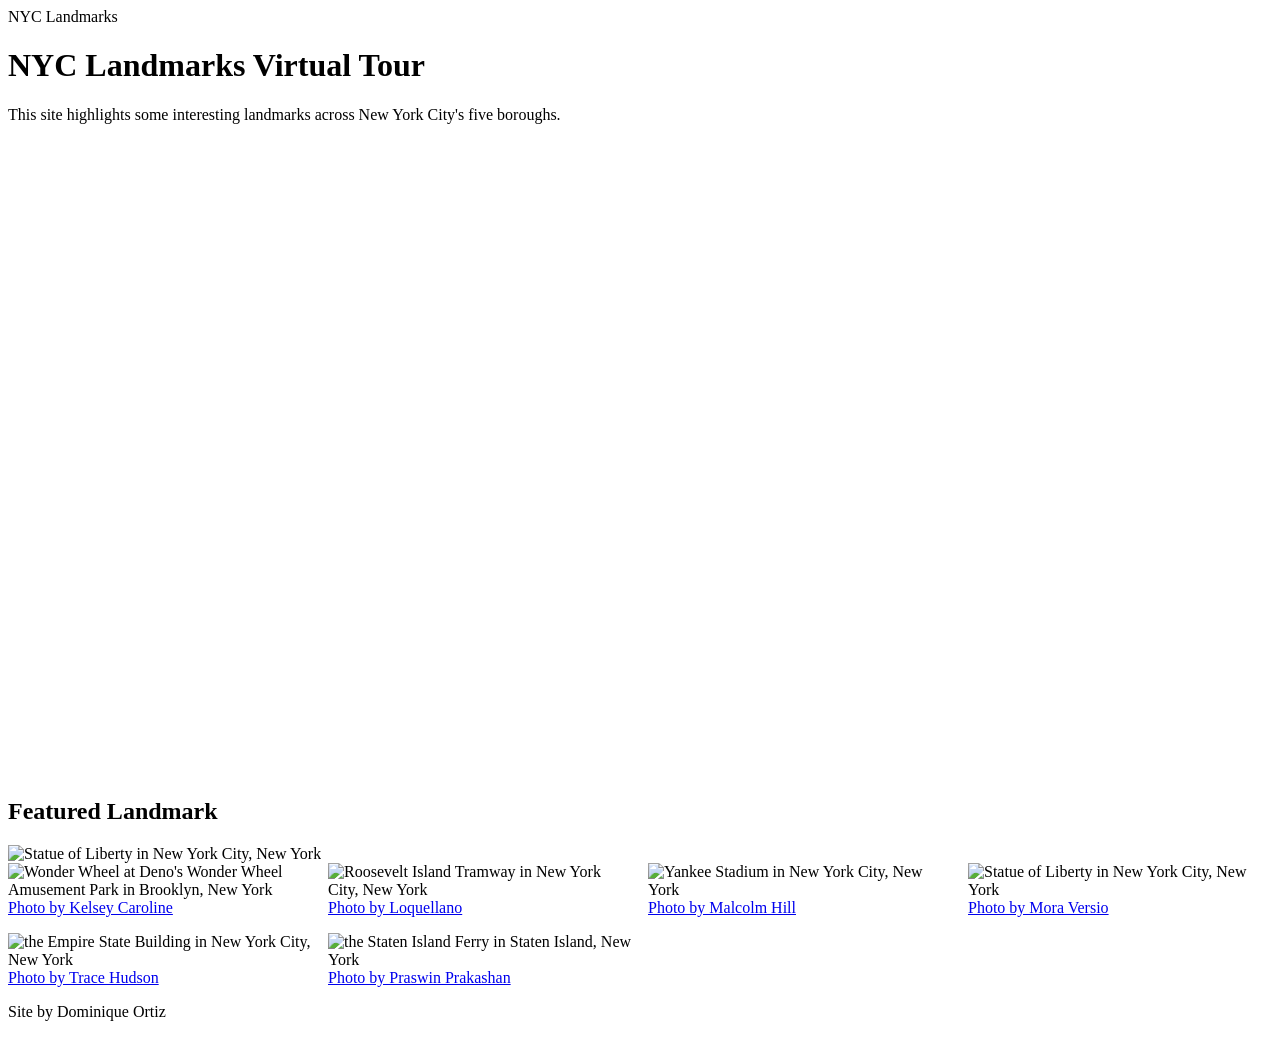
==== index.html @ 1e639db2 "Changes to be committed:" ====
<!DOCTYPE html>
<html lang="en">

<head>
    <meta charset="UTF-8">
    <meta name="viewport" content="width=device-width, initial-scale=1.0">
    <title>Document</title>
</head>

<body>
    <header>
        <div class="site-title">NYC Landmarks</div>
    </header>

    <link rel="stylesheet" href="style.css">

    <main>
        <h1>NYC Landmarks Virtual Tour</h1>
        <p class="intro">This site highlights some interesting landmarks across New
            York City's five boroughs.</p>
        <!-- Featured image using <picture> -->
        <div class="videowrapper ratio-16-9">
            <iframe width="560" height="315" src="https://www.youtube.com/embed/15aY-JcGB-c?si=FEJS7mvH_UaCP_JC"
                title="YouTube video player" frameborder= "0"
                allow="accelerometer; autoplay; clipboard-write; encrypted-media; gyroscope; picture-in-picture; web-share"
                referrerpolicy="strict-origin-when-cross-origin" allowfullscreen></iframe>

            <div class="videowrapper ratio-16-9">
                <iframe width="560" height="315" src="https://www.youtube.com/embed/8jrtg1jNnNs?si=nQPvcQhHr63Mt4mQ"
                    title="YouTube video player" frameborder="0"
                    allow="accelerometer; autoplay; clipboard-write; encrypted-media; gyroscope; picture-in-picture; web-share"
                    referrerpolicy="strict-origin-when-cross-origin" allowfullscreen></iframe><!--  -->
            </div>

        </div>
        <section class="Featured-image">

            <h2>Featured Landmark</h2>

            <picture>
                <!-- Large screens (desktop/tablet) -->
                <source media="(min-width: 645px)"
                    srcset="images/square/pexels-mora-versio-2150673251-34091093_square.jpg">

                <!-- Small screens (mobile) -->
                <source media="(max-width: 644px)"
                    srcset="images/square/pexels-mora-versio-2150673251-34091093_square.jpg">

                <!-- Fallback image -->
                <img src="images/square/pexels-mora-versio-2150673251-34091093_square.jpg"
                    alt="Statue of Liberty in New York City, New York">
            </picture>


        </section>

        <div class="landmark-grid">
            <figure>
                <img src="images/square/pexels-kelsey-caroline-774981359-19122990_square.jpg"
                    alt="Wonder Wheel at Deno's Wonder Wheel Amusement Park in Brooklyn, New York">
                <figcaption><a
                        href="https://www.pexels.com/photo/wonder-wheel-at-denos-wonder-wheel-amusement-park-in-brooklyn-new-york-19122990/">Photo
                        by Kelsey Caroline</a></figcaption>
            </figure>

            <figure>
                <img src="images/square/pexels-loquellano-12404963_square.jpg"
                    alt="Roosevelt Island Tramway in New York City, New York">
                <figcaption><a
                        href="https://www.pexels.com/photo/roosevelt-island-tramway-in-new-york-city-new-york-12404963/">Photo
                        by Loquellano</a></figcaption>
            </figure>
            <figure>
                <img src="images/square/pexels-malcolmhill-12360516_square.jpg"
                    alt="Yankee Stadium in New York City, New York">
                <figcaption><a
                        href="https://www.pexels.com/photo/yankee-stadium-in-new-york-city-new-york-12360516/">Photo by
                        Malcolm Hill</a></figcaption>
            </figure>

            <figure>
                <img src="images/square/pexels-mora-versio-2150673251-34091093_square.jpg"
                    alt="Statue of Liberty in New York City, New York">
                <figcaption><a
                        href="https://www.pexels.com/photo/statue-of-liberty-in-new-york-city-new-york-2150673251-34091093/">Photo
                        by Mora Versio</a></figcaption>
            </figure>

            <figure>
                <img src="images/square/pexels-tracehudson-2424391_square.jpg"
                    alt=" the Empire State Building in New York City, New York">
                <figcaption><a
                        href="https://www.pexels.com/photo/statue-of-liberty-in-new-york-city-new-york-2150673251-34091093/">Photo
                        by Trace Hudson</a></figcaption>
            </figure>

            <figure>
                <img src="images/square/praswin-prakashan-YOCN1a1m_dg-unsplash_square.jpg"
                    alt="the Staten Island Ferry in Staten Island, New York">
                <figcaption><a
                        href="https://unsplash.com/photos/a-large-ferry-boat-in-a-body-of-water-YOCN1a1m_dg">Photo by
                        Praswin Prakashan</a></figcaption>
            </figure>
        </div>


    </main>

    <footer>
        <p>Site by Dominique Ortiz</p>
    </footer>

</body>

</html>
---- style.css ----
/* basic responsive image css */
img, video{
  max-width: 100%;
  height: auto;
}

.landmark-grid{
  display: grid;
  grid-gap: 1rem;
  grid-template-columns: repeat(auto-fit, minmax(250px, 1fr));
}
figure{ margin:0;}

/*--------------------
Rersposive Video
--------------------*/
.videoWrapper {
	position: relative;
	padding-top: 25px;
	height: 0;
  clear:both;
}

/* 16:9 aspect ratio wrapper */
.videoWrapper.ratio-16-9{
    padding-bottom: 56.25%; /* 9 ÷ 16 = .5625 which is 56.25% */
}

/* 4:3 aspect ratio wrapper */
.videoWrapper.ratio-4-3{
    padding-bottom: 75%; /* 3 ÷ 4 = .75 which is 75% */
}

/*this is different than the others because it is taller than it is wide.
So we instead of basing the size on the width of the container, we base it on the height of the viewport
We also subtract a little (100px) to account for possible fixed header or footer.
You can change the 100px as needed, just change it in both padding-bottom and width */
.videoWrapper.ratio-9-16 {
    padding-bottom: calc(100vh - 100px); /* Full height minus 100px (to account for possible fixed header or footer */
    width: calc((100vh - 100px) * (9 / 16)); /* Calculate width based on 9:16 aspect ratio */
    margin-inline: auto; /* center horizontally */
    /* 9:16 */
}

.videoWrapper iframe {
	position: absolute;
	top: 0;
	left: 0;
	width: 100%;
	height: 100%;
}
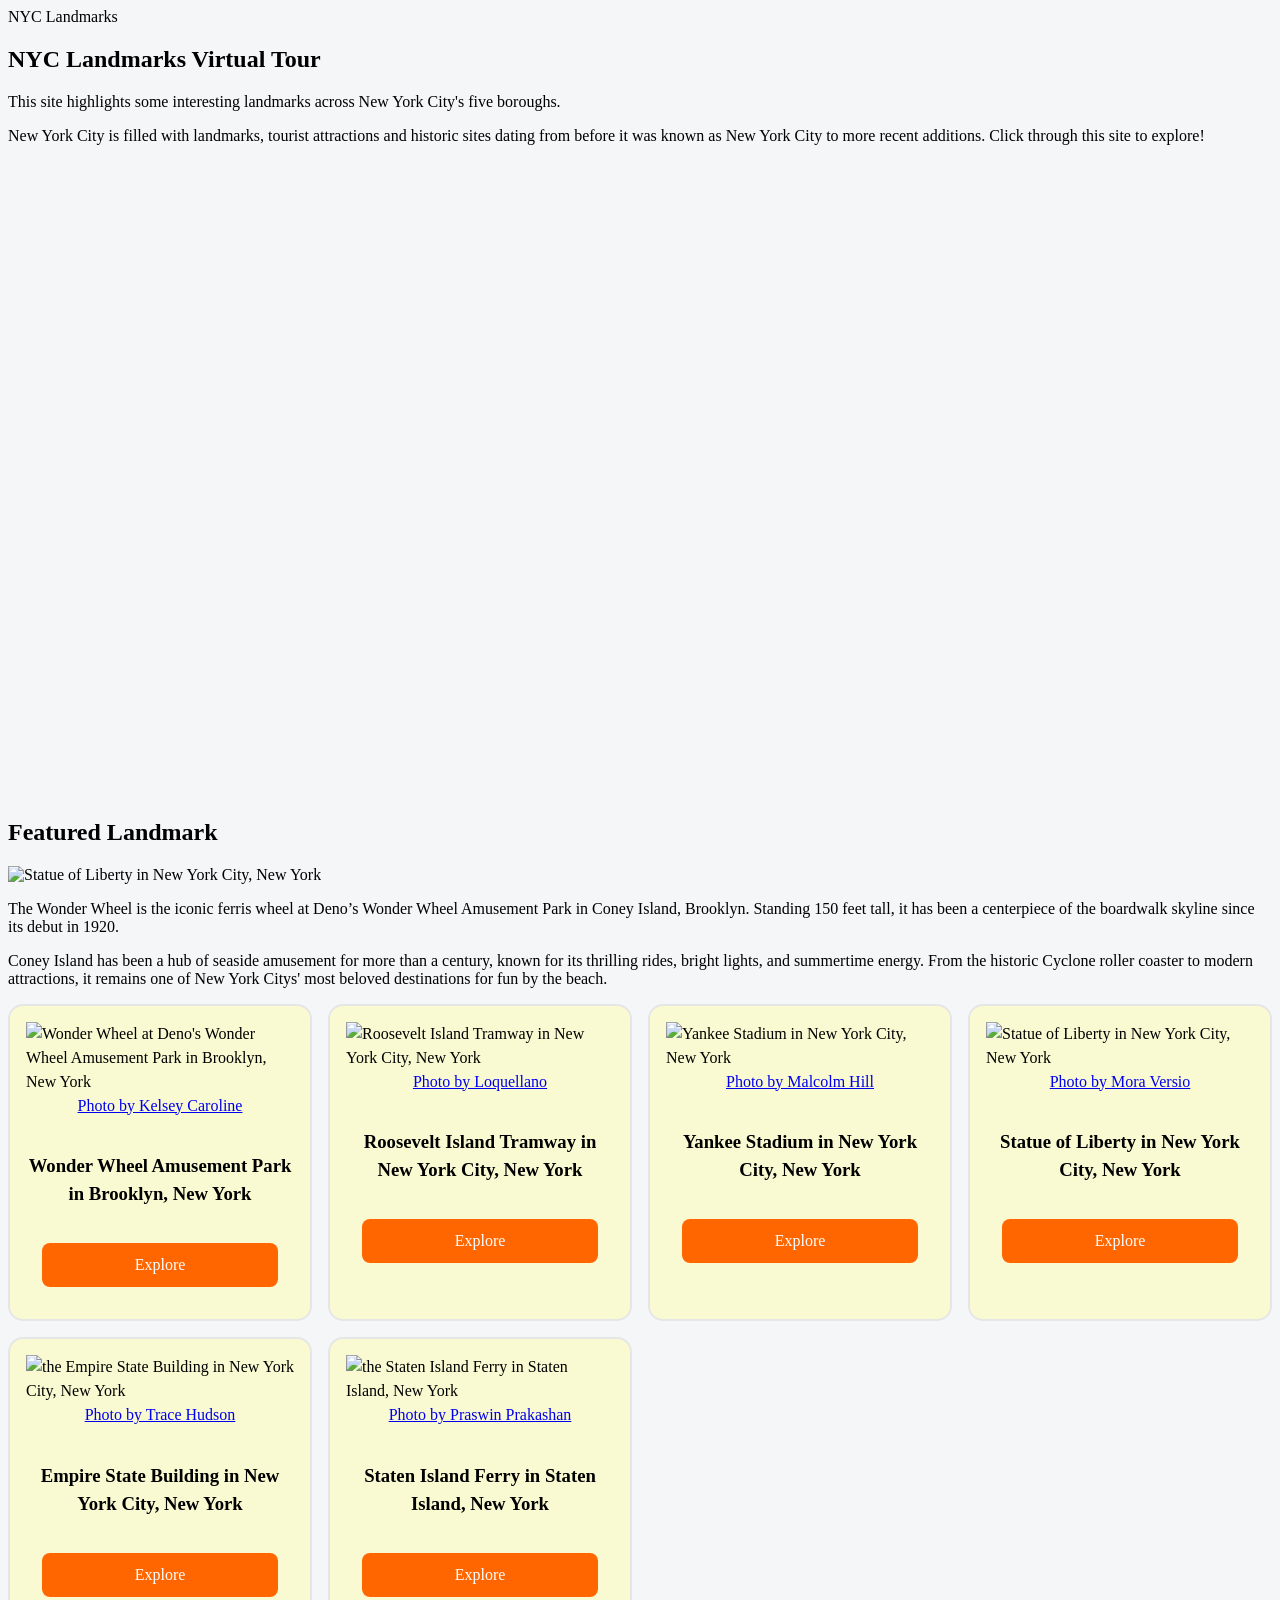
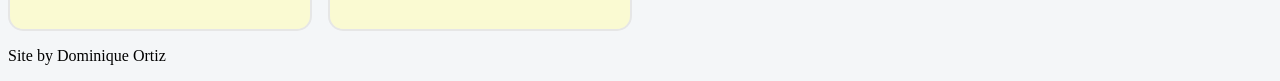
==== commit ad7e8c4b: "Commit changes to HTML and CSS files" ====
--- a/index.html
+++ b/index.html
@@ -15,93 +15,159 @@
     <link rel="stylesheet" href="style.css">
 
     <main>
-        <h1>NYC Landmarks Virtual Tour</h1>
-        <p class="intro">This site highlights some interesting landmarks across New
-            York City's five boroughs.</p>
-        <!-- Featured image using <picture> -->
-        <div class="videowrapper ratio-16-9">
-            <iframe width="560" height="315" src="https://www.youtube.com/embed/15aY-JcGB-c?si=FEJS7mvH_UaCP_JC"
-                title="YouTube video player" frameborder= "0"
-                allow="accelerometer; autoplay; clipboard-write; encrypted-media; gyroscope; picture-in-picture; web-share"
-                referrerpolicy="strict-origin-when-cross-origin" allowfullscreen></iframe>
-
+        <section class="introduction">
+            <h1>NYC Landmarks Virtual Tour</h1>
+            <p class="intro">This site highlights some interesting landmarks across New York City's five boroughs.</p>
+            <p>New York City is filled with landmarks, tourist attractions and historic sites dating from before it was
+                known as New York City to more recent additions. Click through this site to explore!</p>
+            <!-- Featured image using <picture> -->
             <div class="videowrapper ratio-16-9">
-                <iframe width="560" height="315" src="https://www.youtube.com/embed/8jrtg1jNnNs?si=nQPvcQhHr63Mt4mQ"
+                <iframe width="560" height="315" src="https://www.youtube.com/embed/15aY-JcGB-c?si=FEJS7mvH_UaCP_JC"
                     title="YouTube video player" frameborder="0"
                     allow="accelerometer; autoplay; clipboard-write; encrypted-media; gyroscope; picture-in-picture; web-share"
-                    referrerpolicy="strict-origin-when-cross-origin" allowfullscreen></iframe><!--  -->
+                    referrerpolicy="strict-origin-when-cross-origin" allowfullscreen></iframe>
+                <div class="videowrapper ratio-16-9">
+                    <iframe width="560" height="315" src="https://www.youtube.com/embed/8jrtg1jNnNs?si=nQPvcQhHr63Mt4mQ"
+                        title="YouTube video player" frameborder="0"
+                        allow="accelerometer; autoplay; clipboard-write; encrypted-media; gyroscope; picture-in-picture; web-share"
+                        referrerpolicy="strict-origin-when-cross-origin" allowfullscreen></iframe><!--  -->
+                </div>
             </div>
+        </section>
 
-        </div>
         <section class="Featured-image">
 
-            <h2>Featured Landmark</h2>
-
-            <picture>
-                <!-- Large screens (desktop/tablet) -->
-                <source media="(min-width: 645px)"
-                    srcset="images/square/pexels-mora-versio-2150673251-34091093_square.jpg">
-
-                <!-- Small screens (mobile) -->
-                <source media="(max-width: 644px)"
-                    srcset="images/square/pexels-mora-versio-2150673251-34091093_square.jpg">
-
-                <!-- Fallback image -->
-                <img src="images/square/pexels-mora-versio-2150673251-34091093_square.jpg"
-                    alt="Statue of Liberty in New York City, New York">
-            </picture>
-
-
+            <section class="featured">
+                <h2>Featured Landmark</h2>
+                <picture>
+                    <!-- Large screens (desktop/tablet) -->
+                    <source media="(min-width: 645px)"
+                        srcset="images/square/pexels-mora-versio-2150673251-34091093_square.jpg">
+                    <!-- Small screens (mobile) -->
+                    <source media="(max-width: 644px)"
+                        srcset="images/square/pexels-mora-versio-2150673251-34091093_square.jpg">
+                    <!-- Fallback image -->
+                    <img src="images/square/pexels-mora-versio-2150673251-34091093_square.jpg"
+                        alt="Statue of Liberty in New York City, New York">
+                </picture>
+                <p>The Wonder Wheel is the iconic ferris wheel at Deno’s Wonder Wheel Amusement Park in Coney Island,
+                    Brooklyn. Standing 150 feet tall, it has been a centerpiece of the boardwalk skyline since its debut
+                    in
+                    1920.</p>
+                <p>Coney Island has been a hub of seaside amusement for more than a century, known for its thrilling
+                    rides,
+                    bright lights, and summertime energy. From the historic Cyclone roller coaster to modern
+                    attractions, it
+                    remains one of New York Citys' most beloved destinations for fun by the beach.</p>
+            </section>
         </section>
 
-        <div class="landmark-grid">
-            <figure>
-                <img src="images/square/pexels-kelsey-caroline-774981359-19122990_square.jpg"
-                    alt="Wonder Wheel at Deno's Wonder Wheel Amusement Park in Brooklyn, New York">
-                <figcaption><a
-                        href="https://www.pexels.com/photo/wonder-wheel-at-denos-wonder-wheel-amusement-park-in-brooklyn-new-york-19122990/">Photo
-                        by Kelsey Caroline</a></figcaption>
-            </figure>
+        <section class="Landmarks">
 
-            <figure>
-                <img src="images/square/pexels-loquellano-12404963_square.jpg"
-                    alt="Roosevelt Island Tramway in New York City, New York">
-                <figcaption><a
-                        href="https://www.pexels.com/photo/roosevelt-island-tramway-in-new-york-city-new-york-12404963/">Photo
-                        by Loquellano</a></figcaption>
-            </figure>
-            <figure>
-                <img src="images/square/pexels-malcolmhill-12360516_square.jpg"
-                    alt="Yankee Stadium in New York City, New York">
-                <figcaption><a
-                        href="https://www.pexels.com/photo/yankee-stadium-in-new-york-city-new-york-12360516/">Photo by
-                        Malcolm Hill</a></figcaption>
-            </figure>
+            <div class="landmark-grid">
+                <div class="card">
+                    <figure>
+                        <img src="images/square/pexels-kelsey-caroline-774981359-19122990_square.jpg"
+                            alt="Wonder Wheel at Deno's Wonder Wheel Amusement Park in Brooklyn, New York">
+                        <figcaption class="text-caption">
+                            <a
+                                href="https://www.pexels.com/photo/wonder-wheel-at-denos-wonder-wheel-amusement-park-in-brooklyn-new-york-19122990/">Photo
+                                by Kelsey Caroline</a>
+                        </figcaption>
+                    </figure>
+                    <h3> Wonder Wheel Amusement Park in Brooklyn, New York </h3>
+                    <div class="card-actions">
+                        <a class="card-button" href="images/square/pexels-kelsey-caroline-774981359-19122990_square.jpg"
+                            target="_blank" rel="noopener">Explore</a>
+                    </div>
+                </div>
 
-            <figure>
-                <img src="images/square/pexels-mora-versio-2150673251-34091093_square.jpg"
-                    alt="Statue of Liberty in New York City, New York">
-                <figcaption><a
-                        href="https://www.pexels.com/photo/statue-of-liberty-in-new-york-city-new-york-2150673251-34091093/">Photo
-                        by Mora Versio</a></figcaption>
-            </figure>
+                <div class="card">
+                    <figure>
+                        <img src="images/square/pexels-loquellano-12404963_square.jpg"
+                            alt="Roosevelt Island Tramway in New York City, New York">
+                        <figcaption class="text-caption">
+                            <a
+                                href="https://www.pexels.com/photo/roosevelt-island-tramway-in-new-york-city-new-york-12404963/">Photo
+                                by Loquellano</a>
+                        </figcaption>
+                    </figure>
+                    <h3> Roosevelt Island Tramway in New York City, New York </h3>
+                    <div class="card-actions">
+                        <a class="card-button" href="images/square/pexels-loquellano-12404963_square.jpg"
+                            target="_blank" rel="noopener">Explore</a>
+                    </div>
+                </div>
 
-            <figure>
-                <img src="images/square/pexels-tracehudson-2424391_square.jpg"
-                    alt=" the Empire State Building in New York City, New York">
-                <figcaption><a
-                        href="https://www.pexels.com/photo/statue-of-liberty-in-new-york-city-new-york-2150673251-34091093/">Photo
-                        by Trace Hudson</a></figcaption>
-            </figure>
+                <div class="card">
+                    <figure>
+                        <img src="images/square/pexels-malcolmhill-12360516_square.jpg"
+                            alt="Yankee Stadium in New York City, New York">
+                        <figcaption class="text-caption">
+                            <a href="https://www.pexels.com/photo/yankee-stadium-in-new-york-city-new-york-12360516/">Photo
+                                by
+                                Malcolm Hill</a>
+                        </figcaption>
+                    </figure>
+                    <h3> Yankee Stadium in New York City, New York </h3>
+                    <div class="card-actions">
+                        <a class="card-button" href="images/square/pexels-malcolmhill-12360516_square.jpg"
+                            target="_blank" rel="noopener">Explore</a>
+                    </div>
+                </div>
 
-            <figure>
-                <img src="images/square/praswin-prakashan-YOCN1a1m_dg-unsplash_square.jpg"
-                    alt="the Staten Island Ferry in Staten Island, New York">
-                <figcaption><a
-                        href="https://unsplash.com/photos/a-large-ferry-boat-in-a-body-of-water-YOCN1a1m_dg">Photo by
-                        Praswin Prakashan</a></figcaption>
-            </figure>
-        </div>
+                <div class="card">
+                    <figure>
+                        <img src="images/square/pexels-mora-versio-2150673251-34091093_square.jpg"
+                            alt="Statue of Liberty in New York City, New York">
+                        <figcaption class="text-caption">
+                            <a
+                                href="https://www.pexels.com/photo/statue-of-liberty-in-new-york-city-new-york-2150673251-34091093/">Photo
+                                by Mora Versio</a>
+                        </figcaption>
+                    </figure>
+                    <h3> Statue of Liberty in New York City, New York </h3>
+                    <div class="card-actions">
+                        <a class="card-button" href="images/square/pexels-mora-versio-2150673251-34091093_square.jpg"
+                            target="_blank" rel="noopener">Explore</a>
+                    </div>
+                </div>
+                <div class="card">
+                    <figure>
+                        <img src="images/square/pexels-tracehudson-2424391_square.jpg"
+                            alt=" the Empire State Building in New York City, New York">
+                        <figcaption class="text-caption">
+                            <a
+                                href="https://www.pexels.com/photo/statue-of-liberty-in-new-york-city-new-york-2150673251-34091093/">Photo
+                                by Trace Hudson</a>
+                        </figcaption>
+
+                    </figure>
+                    <h3> Empire State Building in New York City, New York </h3>
+                    <div class="card-actions">
+                        <a class="card-button" href="images/square/pexels-tracehudson-2424391_square.jpg"
+                            target="_blank" rel="noopener">Explore</a>
+                    </div>
+                </div>
+
+                <div class="card">
+                    <figure>
+                        <img src="images/square/praswin-prakashan-YOCN1a1m_dg-unsplash_square.jpg"
+                            alt="the Staten Island Ferry in Staten Island, New York">
+                        <figcaption class="text-caption">
+                            <a href="https://unsplash.com/photos/a-large-ferry-boat-in-a-body-of-water-YOCN1a1m_dg">Photo
+                                by
+                                Praswin Prakashan</a>
+                        </figcaption>
+                    </figure>
+                    <h3> Staten Island Ferry in Staten Island, New York </h3>
+                    <div class="card-actions">
+                        <a class="card-button" href="images/square/praswin-prakashan-YOCN1a1m_dg-unsplash_square.jpg"
+                            target="_blank" rel="noopener">Explore</a>
+                    </div>
+                </div>
+                </div>
+        </section>
 
 
     </main>
--- a/style.css
+++ b/style.css
@@ -1,5 +1,9 @@
 
 /* basic responsive image css */
+body{
+  background-color: #f4f6f8;
+}
+
 img, video{
   max-width: 100%;
   height: auto;
@@ -49,4 +53,65 @@
 	left: 0;
 	width: 100%;
 	height: 100%;
-}+	border: 0;
+}
+
+.card{
+  display: flex;
+  flex-direction: column;
+  gap: 1rem;
+  border: 2px solid #e6e6e6;
+  background-color: lightgoldenrodyellow;
+  border-radius: 15px;
+  overflow: hidden;
+  line-height: 1.5;
+  max-width: 1100px;
+  margin: 0 auto;
+  padding: 1rem;
+}
+
+.card a{
+  display: block;
+  text-align: center;
+}
+
+.card h3{
+  text-align: center;
+}
+
+.card-image{
+  position: relative;
+}
+
+.category{
+  position: absolute;
+  bottom: 0;
+  left: 0;
+  color: #ff6600;
+  background: #ffffff;
+  padding: 2px 8px;
+/*   border-radius: 999px; */
+  text-transform: uppercase;
+  font-size:.8rem;
+  margin:0;
+}
+
+.card-actions{
+  padding: 0 1rem 1rem 1rem;
+}
+.card-button{
+  display: inline-block;
+  background: #ff6600;
+  color: #ffffff;
+  padding: 10px 15px;
+  border-radius: 8px;
+  text-decoration: none;
+}
+
+.card-content{
+  flex-grow: 1;
+  padding: 0 1rem;
+}
+.card-image img{
+  display:block;
+}
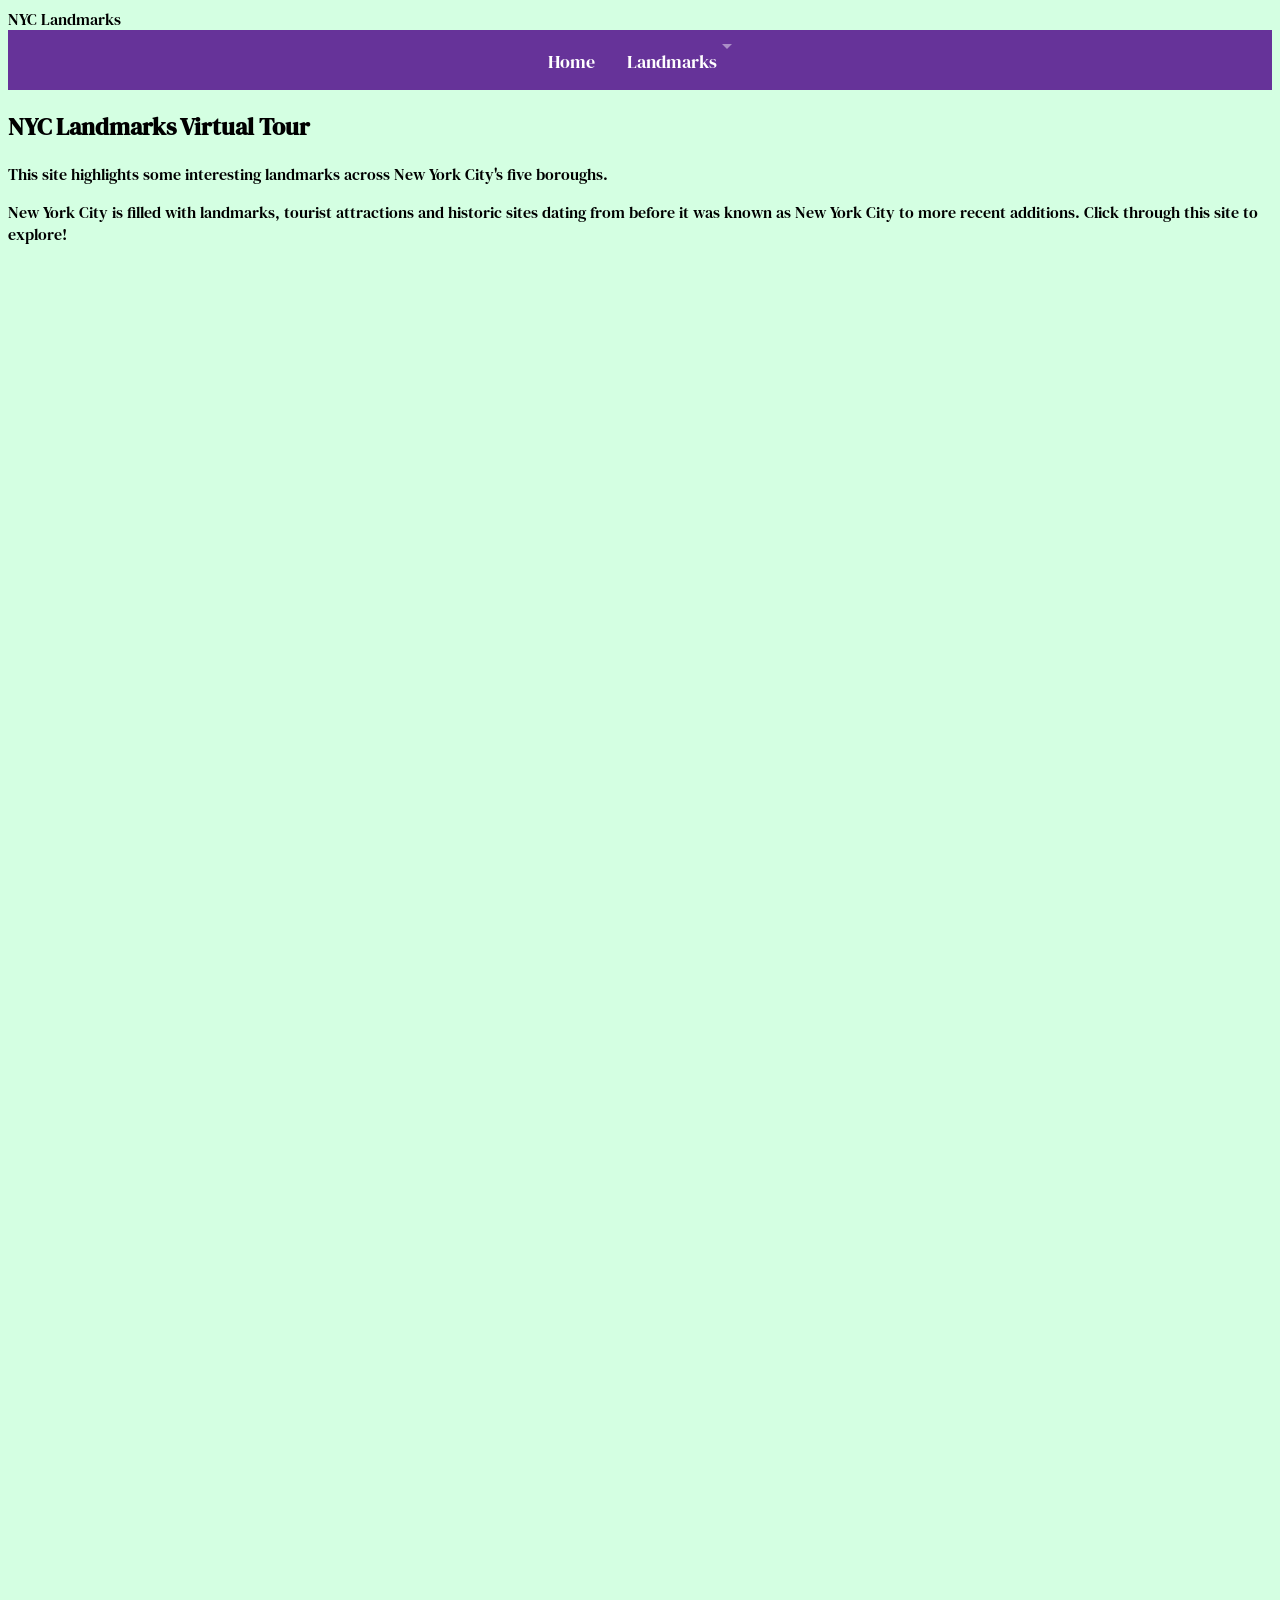
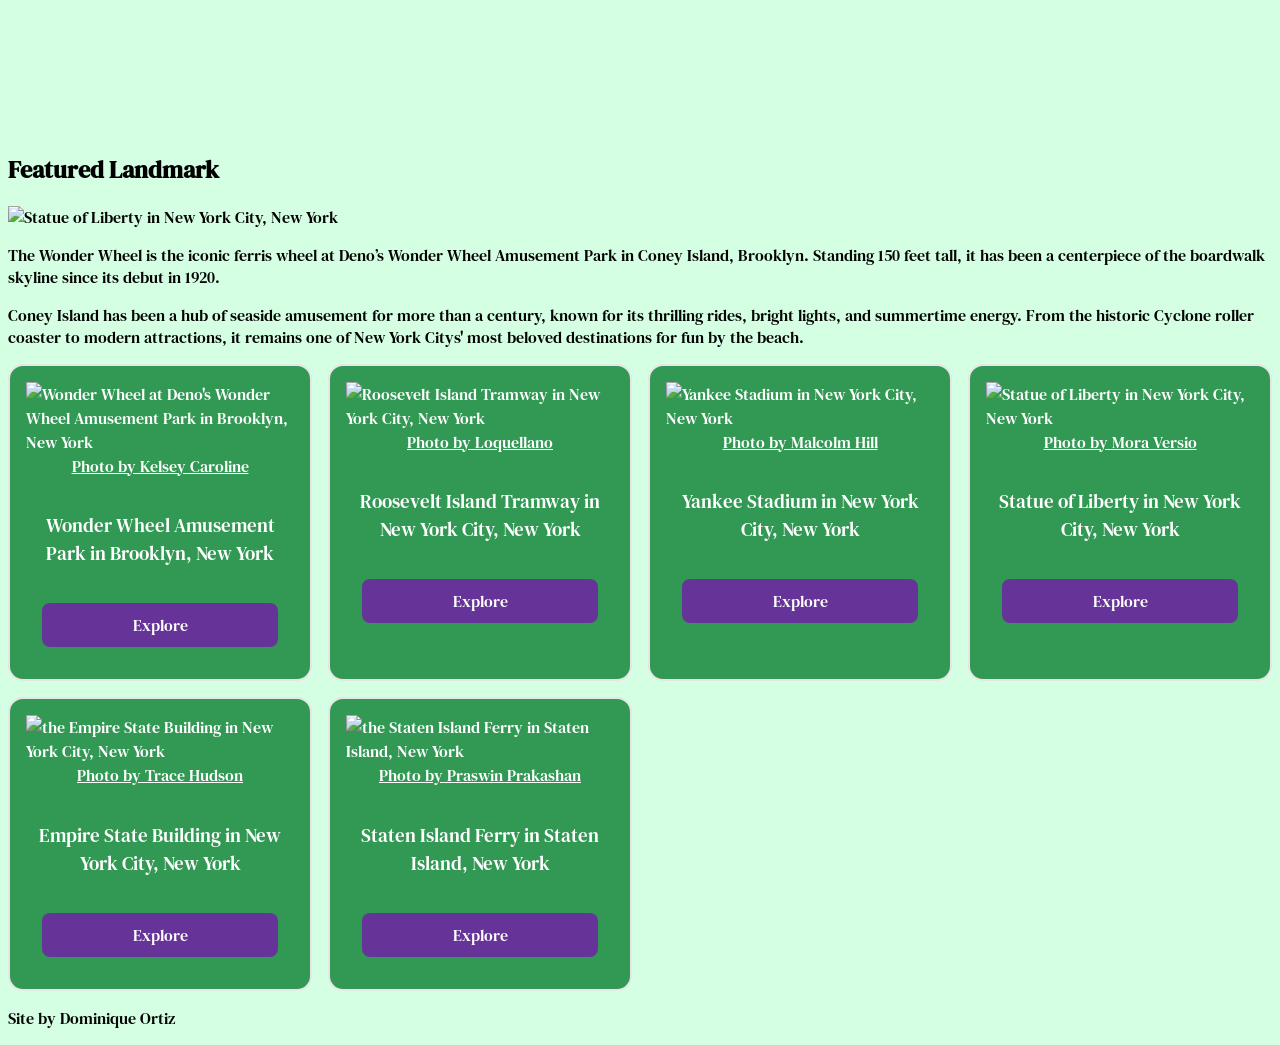
==== commit 880b89da: "Applied token.css and design.md to the project. Updated the style.css file to include new styles for" ====
--- a/index.html
+++ b/index.html
@@ -4,15 +4,32 @@
 <head>
     <meta charset="UTF-8">
     <meta name="viewport" content="width=device-width, initial-scale=1.0">
-    <title>Document</title>
+    <title>NYC Landmarks</title>
+    <link rel="stylesheet" href="style.css">
 </head>
 
 <body>
     <header>
         <div class="site-title">NYC Landmarks</div>
+        <nav class="site-navigation" aria-label="Main navigation">
+            <ul>
+                <li><a href="index.html">Home</a></li>
+                <li class="dropdown">
+                    <button type="button" class="dropdown__title" aria-controls="landmark-menu">
+                        Landmarks
+                    </button>
+                    <ul class="dropdown__menu" id="landmark-menu">
+                        <li><a href="landmark-wonder.html">Wonder Wheel</a></li>
+                        <li><a href="landmark-tram.html">Roosevelt Island Tramway</a></li>
+                        <li><a href="landmark-yankee.html">Yankee Stadium</a></li>
+                        <li><a href="landmark-liberty.html">Statue of Liberty</a></li>
+                        <li><a href="landmark-empire.html">Empire State Building</a></li>
+                        <li><a href="landmark-ferry.html">Staten Island Ferry</a></li>
+                    </ul>
+                </li>
+            </ul>
+        </nav>
     </header>
-
-    <link rel="stylesheet" href="style.css">
 
     <main>
         <section class="introduction">
@@ -21,17 +38,17 @@
             <p>New York City is filled with landmarks, tourist attractions and historic sites dating from before it was
                 known as New York City to more recent additions. Click through this site to explore!</p>
             <!-- Featured image using <picture> -->
-            <div class="videowrapper ratio-16-9">
-                <iframe width="560" height="315" src="https://www.youtube.com/embed/15aY-JcGB-c?si=FEJS7mvH_UaCP_JC"
-                    title="YouTube video player" frameborder="0"
+            <div class="videoWrapper ratio-16-9">
+                <iframe src="https://www.youtube.com/embed/15aY-JcGB-c"
+                    title="The Five Boroughs of New York City: A Virtual Tour of the City's Diversity" frameborder="0"
                     allow="accelerometer; autoplay; clipboard-write; encrypted-media; gyroscope; picture-in-picture; web-share"
                     referrerpolicy="strict-origin-when-cross-origin" allowfullscreen></iframe>
-                <div class="videowrapper ratio-16-9">
-                    <iframe width="560" height="315" src="https://www.youtube.com/embed/8jrtg1jNnNs?si=nQPvcQhHr63Mt4mQ"
-                        title="YouTube video player" frameborder="0"
-                        allow="accelerometer; autoplay; clipboard-write; encrypted-media; gyroscope; picture-in-picture; web-share"
-                        referrerpolicy="strict-origin-when-cross-origin" allowfullscreen></iframe><!--  -->
-                </div>
+            </div>
+            <div class="videoWrapper ratio-16-9">
+                <iframe src="https://www.youtube.com/embed/8jrtg1jNnNs"
+                    title="22 Hidden Gems in New York City That Even Locals Miss" frameborder="0"
+                    allow="accelerometer; autoplay; clipboard-write; encrypted-media; gyroscope; picture-in-picture; web-share"
+                    referrerpolicy="strict-origin-when-cross-origin" allowfullscreen></iframe>
             </div>
         </section>
 
@@ -77,7 +94,7 @@
                     </figure>
                     <h3> Wonder Wheel Amusement Park in Brooklyn, New York </h3>
                     <div class="card-actions">
-                        <a class="card-button" href="images/square/pexels-kelsey-caroline-774981359-19122990_square.jpg"
+                        <a class="card-button" href="landmark-wonder.html"
                             target="_blank" rel="noopener">Explore</a>
                     </div>
                 </div>
@@ -94,7 +111,7 @@
                     </figure>
                     <h3> Roosevelt Island Tramway in New York City, New York </h3>
                     <div class="card-actions">
-                        <a class="card-button" href="images/square/pexels-loquellano-12404963_square.jpg"
+                        <a class="card-button" href="landmark-tram.html"
                             target="_blank" rel="noopener">Explore</a>
                     </div>
                 </div>
@@ -111,7 +128,7 @@
                     </figure>
                     <h3> Yankee Stadium in New York City, New York </h3>
                     <div class="card-actions">
-                        <a class="card-button" href="images/square/pexels-malcolmhill-12360516_square.jpg"
+                        <a class="card-button" href="landmark-yankee.html"
                             target="_blank" rel="noopener">Explore</a>
                     </div>
                 </div>
@@ -128,7 +145,7 @@
                     </figure>
                     <h3> Statue of Liberty in New York City, New York </h3>
                     <div class="card-actions">
-                        <a class="card-button" href="images/square/pexels-mora-versio-2150673251-34091093_square.jpg"
+                        <a class="card-button" href="landmark-liberty.html"
                             target="_blank" rel="noopener">Explore</a>
                     </div>
                 </div>
@@ -145,7 +162,7 @@
                     </figure>
                     <h3> Empire State Building in New York City, New York </h3>
                     <div class="card-actions">
-                        <a class="card-button" href="images/square/pexels-tracehudson-2424391_square.jpg"
+                        <a class="card-button" href="landmark-empire.html"
                             target="_blank" rel="noopener">Explore</a>
                     </div>
                 </div>
@@ -162,7 +179,7 @@
                     </figure>
                     <h3> Staten Island Ferry in Staten Island, New York </h3>
                     <div class="card-actions">
-                        <a class="card-button" href="images/square/praswin-prakashan-YOCN1a1m_dg-unsplash_square.jpg"
+                        <a class="card-button" href="landmark-ferry.html"
                             target="_blank" rel="noopener">Explore</a>
                     </div>
                 </div>
--- a/style.css
+++ b/style.css
@@ -1,8 +1,21 @@
+
+@import url('https://fonts.googleapis.com/css2?family=DM+Serif+Display:ital@0;1&family=DM+Serif+Text:ital@0;1&display=swap');
 
 /* basic responsive image css */
 body{
-  background-color: #f4f6f8;
-}
+  background-color: #D4FFE2;
+}
+body {
+    font-family: 'DM Serif Text', Georgia, serif;
+    font-weight: 400;
+}
+
+h1, h2, h3,
+.site-navigation > ul > li a,
+.site-navigation > ul > li .dropdown__title {
+  font-family: 'DM Serif Display', Georgia, serif;
+}
+
 
 img, video{
   max-width: 100%;
@@ -61,7 +74,8 @@
   flex-direction: column;
   gap: 1rem;
   border: 2px solid #e6e6e6;
-  background-color: lightgoldenrodyellow;
+  background-color: #329954;
+  color: #fff;
   border-radius: 15px;
   overflow: hidden;
   line-height: 1.5;
@@ -73,10 +87,13 @@
 .card a{
   display: block;
   text-align: center;
+  color: inherit;
 }
 
 .card h3{
   text-align: center;
+  font-family: 'DM Serif Text', Georgia, serif;
+  font-weight: 400;
 }
 
 .card-image{
@@ -101,7 +118,7 @@
 }
 .card-button{
   display: inline-block;
-  background: #ff6600;
+  background: #663399;
   color: #ffffff;
   padding: 10px 15px;
   border-radius: 8px;
@@ -115,3 +132,270 @@
 .card-image img{
   display:block;
 }
+
+
+/*-------------------------------------------------
+Landmark Pages layout
+------------------------------------------------- */
+
+.directions-links {
+list-style: none;
+display: flex;
+flex-wrap: wrap;
+gap:var(--space-4);  
+padding: 0;
+margin: 0;
+border-radius: var(--border-radius);
+}
+
+
+
+
+.directions-link{
+display:flex;
+padding: var(--space-3);
+background-color: var(--action-color);
+color: var(--button-text);
+text-align: center;
+}
+
+.directions-link:hover{
+  background-color: var(--action-color-hover);
+  color: var(--button-text-hover);
+  text-decoration: none;
+}
+
+/*------------------------
+page area styling
+------------------------*/
+
+.landmark-information, .landmark-more-img, .landmark-intro{
+ margin: var(--space-8) 0;
+}
+ .landmark-intro{
+margin-top: 0;
+ }
+
+ #pagination{
+  display: flex;
+  justify-content: space-between;
+}
+
+
+  @media (min-width: 600px){
+      /* this applies to mobile in landscape and some tablets in portrait */
+.landmark-more-img{
+  display: grid;
+  grid-template-columns: repeat(2, 1fr);
+  gap: var(--space-6);
+}
+}/*   end min-width 600 */
+
+  
+
+@media (min-width: 900px){
+      /* this applies to tablets */
+ .landmark-intro{
+  display: grid;
+  grid-template-columns: 1fr 1fr;
+  gap: var(--space-6);
+ }
+ .landmark-information{
+  display: grid;
+  grid-template-columns: 2fr 1fr;
+  gap: var(--space-6);
+}
+.landmark-more-img{
+  display: grid;
+  grid-template-columns: repeat(3, 1fr);
+  gap: var(--space-6);
+}/*   end min-width 900 */
+}
+
+@media (min-width: 1200px){
+      /* this applies average laptops */
+
+}/*   end min-width 1200 */
+
+  
+@media (min-width: 1800px){
+      /* this applies to very large screens */
+
+}/*   end min-width 1800 */
+
+/* These CSS Variables set the colors used in the navigation */
+:root {
+  --nav-color: #fff; /* nav text color */
+  --nav-bg: rebeccapurple; /* nav background color */
+  --nav-hover: pink; /* nav hover color */
+  --nav-dropdown-bg: #fff; /* background color of dropdown */
+  --nav-highlight: rgba(
+    102,
+    51,
+    153,
+    0.25
+  ); /* background color of dropdown items when hovered */
+  --nav-highlight: rgba(
+    255,
+    192,
+    203,
+    0.25
+  ); /* background color of dropdown items when hovered */
+  --nav-dropdown-shadow: rgba(
+    0,
+    0,
+    0,
+    0.25
+  ); /* color of the box-shadow around the dropdown */
+}
+* {
+  box-sizing: border-box;
+}
+
+.dropdown__title {
+  background-color: transparent;
+  border: none;
+  font-family: inherit;
+}
+
+.site-navigation {
+  background-color: var(--nav-bg);
+  padding: 0 1rem;
+  position: sticky;
+  top: 0;
+  display: grid;
+  place-items: center;
+}
+
+.site-navigation > ul {
+  grid-auto-flow: column;
+}
+
+.site-navigation > ul > li {
+  margin: 0 0.5rem;
+}
+
+.site-navigation > ul > li a,
+.site-navigation > ul > li .dropdown__title {
+  text-decoration: none;
+  text-align: center;
+  display: inline-block;
+  color: var(--nav-color);
+  font-size: 1.125rem;
+}
+
+.site-navigation > ul > li a:focus,
+.site-navigation > ul > li .dropdown__title:focus {
+  outline: none;
+}
+
+.site-navigation > ul > li > a,
+.site-navigation > ul > li .dropdown__title {
+  padding: 1rem 0.5rem;
+  border-top: 3px solid transparent;
+  transition: 280ms all 120ms ease-out;
+}
+
+.site-navigation > ul > li > a:hover,
+.site-navigation > ul > li > a:focus,
+.site-navigation > ul > li .dropdown__title:hover,
+.site-navigation > ul > li .dropdown__title:focus {
+  border-top-color: var(--nav-hover);
+  color: var(--nav-hover);
+}
+
+.site-navigation ul {
+  list-style: none;
+  margin: 0;
+  padding: 0;
+  display: grid;
+}
+
+.site-navigation ul li {
+  padding: 0;
+}
+
+.dropdown {
+  position: relative;
+}
+
+.dropdown .dropdown__title {
+  display: inline-flex;
+  align-items: center;
+}
+
+.dropdown .dropdown__title:after {
+  content: "";
+  border: 0.35rem solid transparent;
+  border-top-color: rgba(255, 255, 255, 0.45);
+  margin-left: 0.25em;
+  transform: translateY(0.15em);
+}
+
+.dropdown .dropdown__menu {
+  position: absolute;
+  min-width: 15ch;
+  left: 50%;
+  top: calc(100% - 0.25rem);
+  transition: 280ms all 120ms ease-out;
+  transform: rotateX(-90deg) translateX(-50%);
+  transform-origin: top center;
+  visibility: hidden;
+  opacity: 0.3;
+  padding: 0.5em 0;
+  background-color: var(--nav-dropdown-bg);
+  border-radius: 4px;
+  box-shadow: 0 0.15em 0.25em var(--nav-dropdown-shadow);
+}
+
+.dropdown .dropdown__menu a {
+  color: #47246b;
+  display: block;
+  padding: 0.5em;
+  opacity: 0;
+  transition: 280ms all 120ms ease-out;
+}
+
+.dropdown .dropdown__menu a:hover {
+  background-color: var(--nav-highlight);
+}
+
+.dropdown .dropdown__menu a:focus {
+  outline: none;
+  background-color: var(--nav-color);
+}
+
+.dropdown:after {
+  content: "";
+  border: 0.5rem solid transparent;
+  border-bottom-color: #fff;
+  position: absolute;
+  top: calc(100% - 1.25rem);
+  left: 50%;
+  transform: translateX(-50%);
+  transition: 280ms all 120ms ease-out;
+  opacity: 0;
+  will-change: opacity;
+}
+
+.dropdown:hover .dropdown__title,
+.dropdown:focus-within .dropdown__title {
+  border-top-color: var(--nav-hover);
+}
+
+.dropdown:hover .dropdown__menu,
+.dropdown:focus-within .dropdown__menu {
+  opacity: 1;
+  transform: rotateX(0) translateX(-50%);
+  visibility: visible;
+}
+
+.dropdown:hover .dropdown__menu a,
+.dropdown:focus-within .dropdown__menu a {
+  opacity: 1;
+}
+
+.dropdown:hover:after,
+.dropdown:focus-within:after {
+  opacity: 1;
+}
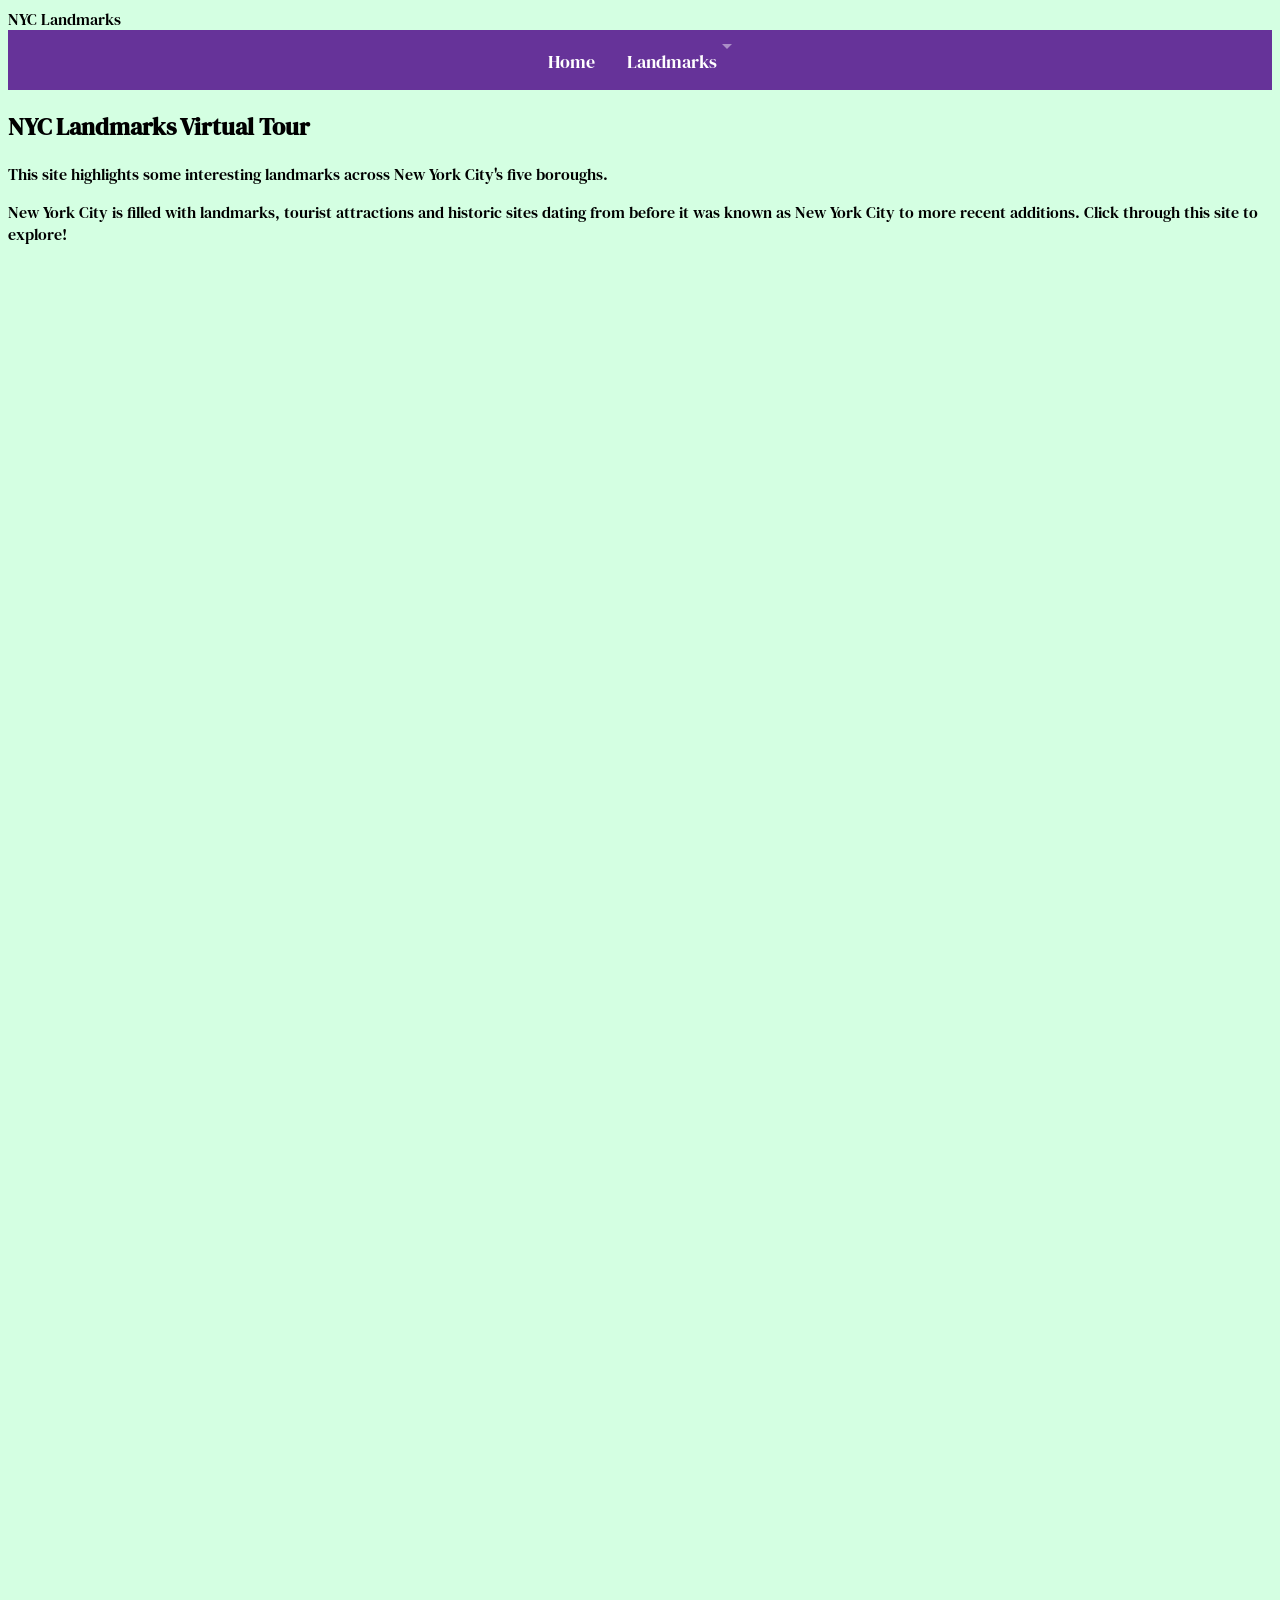
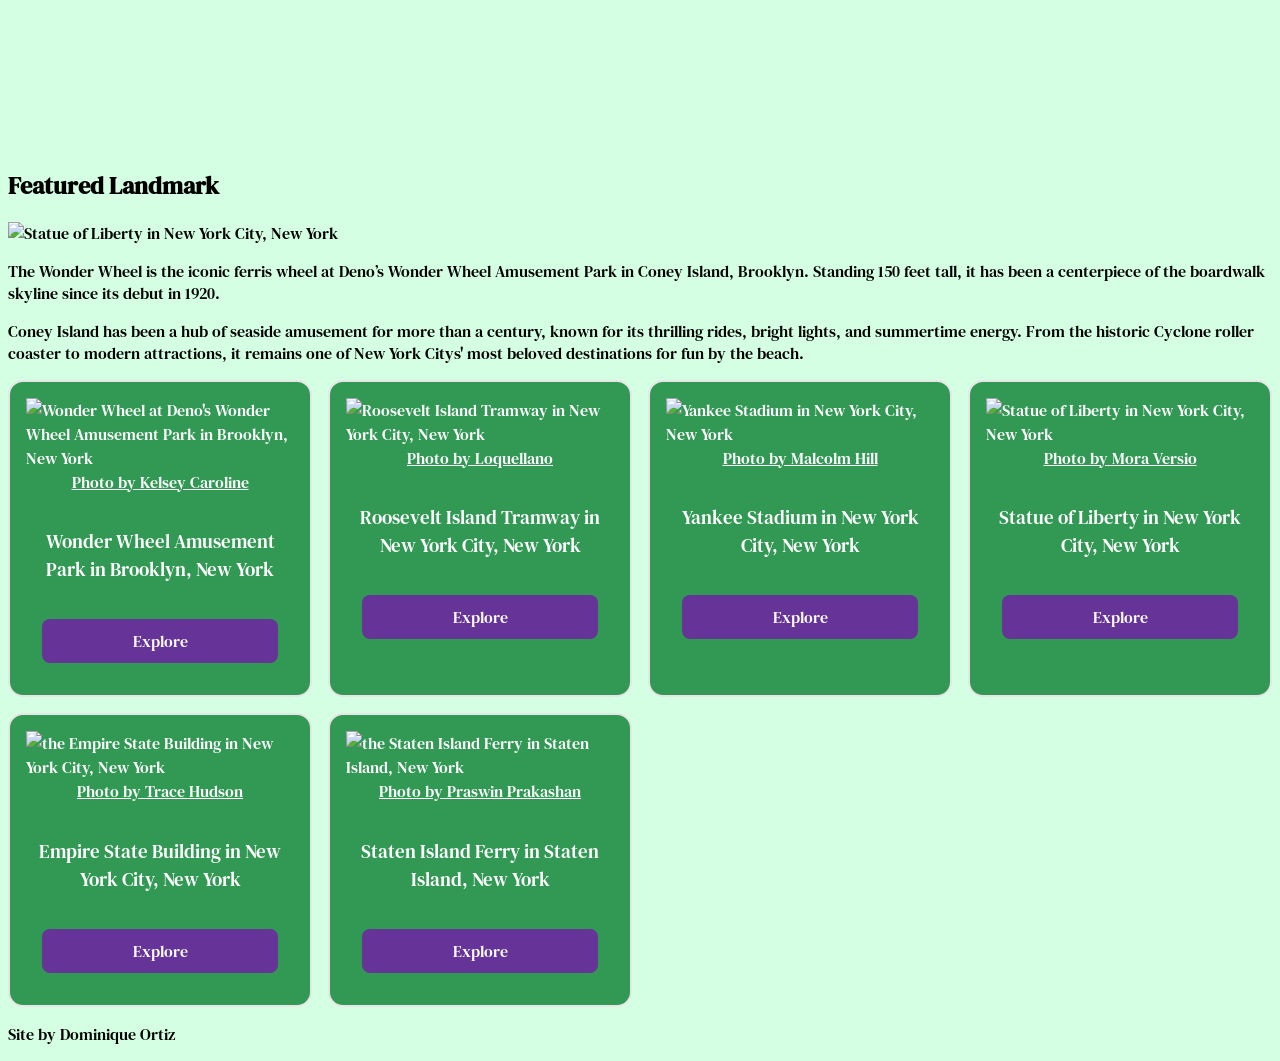
==== commit cfaa9cb5: "Changed all links to be lowkercase to resolve 404 error" ====
--- a/index.html
+++ b/index.html
@@ -19,7 +19,7 @@
                         Landmarks
                     </button>
                     <ul class="dropdown__menu" id="landmark-menu">
-                        <li><a href="landmark-wonder.html">Wonder Wheel</a></li>
+                        <li><a href="Landmark-wonder.html">Wonder Wheel</a></li>
                         <li><a href="landmark-tram.html">Roosevelt Island Tramway</a></li>
                         <li><a href="landmark-yankee.html">Yankee Stadium</a></li>
                         <li><a href="landmark-liberty.html">Statue of Liberty</a></li>
@@ -94,7 +94,7 @@
                     </figure>
                     <h3> Wonder Wheel Amusement Park in Brooklyn, New York </h3>
                     <div class="card-actions">
-                        <a class="card-button" href="landmark-wonder.html"
+                        <a class="card-button" href="Landmark-wonder.html"
                             target="_blank" rel="noopener">Explore</a>
                     </div>
                 </div>
--- a/style.css
+++ b/style.css
@@ -37,6 +37,10 @@
 	padding-top: 25px;
 	height: 0;
   clear:both;
+}
+
+.videoWrapper + .videoWrapper {
+  margin-top: 1rem;
 }
 
 /* 16:9 aspect ratio wrapper */
@@ -169,9 +173,30 @@
 page area styling
 ------------------------*/
 
+.landmark-hero {
+  margin: 0 0 1.5rem;
+}
+
+.landmark-hero img {
+  display: block;
+  width: 100%;
+  height: auto;
+}
+
+.landmark-intro-copy {
+  margin: 1.5rem 0;
+}
+
+.landmark-more-img{
+  display: grid;
+  grid-template-columns: 1fr;
+  gap: 1rem;
+}
+
 .landmark-information, .landmark-more-img, .landmark-intro{
  margin: var(--space-8) 0;
 }
+
  .landmark-intro{
 margin-top: 0;
  }
@@ -187,7 +212,7 @@
 .landmark-more-img{
   display: grid;
   grid-template-columns: repeat(2, 1fr);
-  gap: var(--space-6);
+  gap: 1rem;
 }
 }/*   end min-width 600 */
 
@@ -208,7 +233,7 @@
 .landmark-more-img{
   display: grid;
   grid-template-columns: repeat(3, 1fr);
-  gap: var(--space-6);
+  gap: 1rem;
 }/*   end min-width 900 */
 }
 
@@ -263,6 +288,7 @@
   padding: 0 1rem;
   position: sticky;
   top: 0;
+  z-index: 10;
   display: grid;
   place-items: center;
 }
@@ -334,6 +360,7 @@
 
 .dropdown .dropdown__menu {
   position: absolute;
+  z-index: 1;
   min-width: 15ch;
   left: 50%;
   top: calc(100% - 0.25rem);
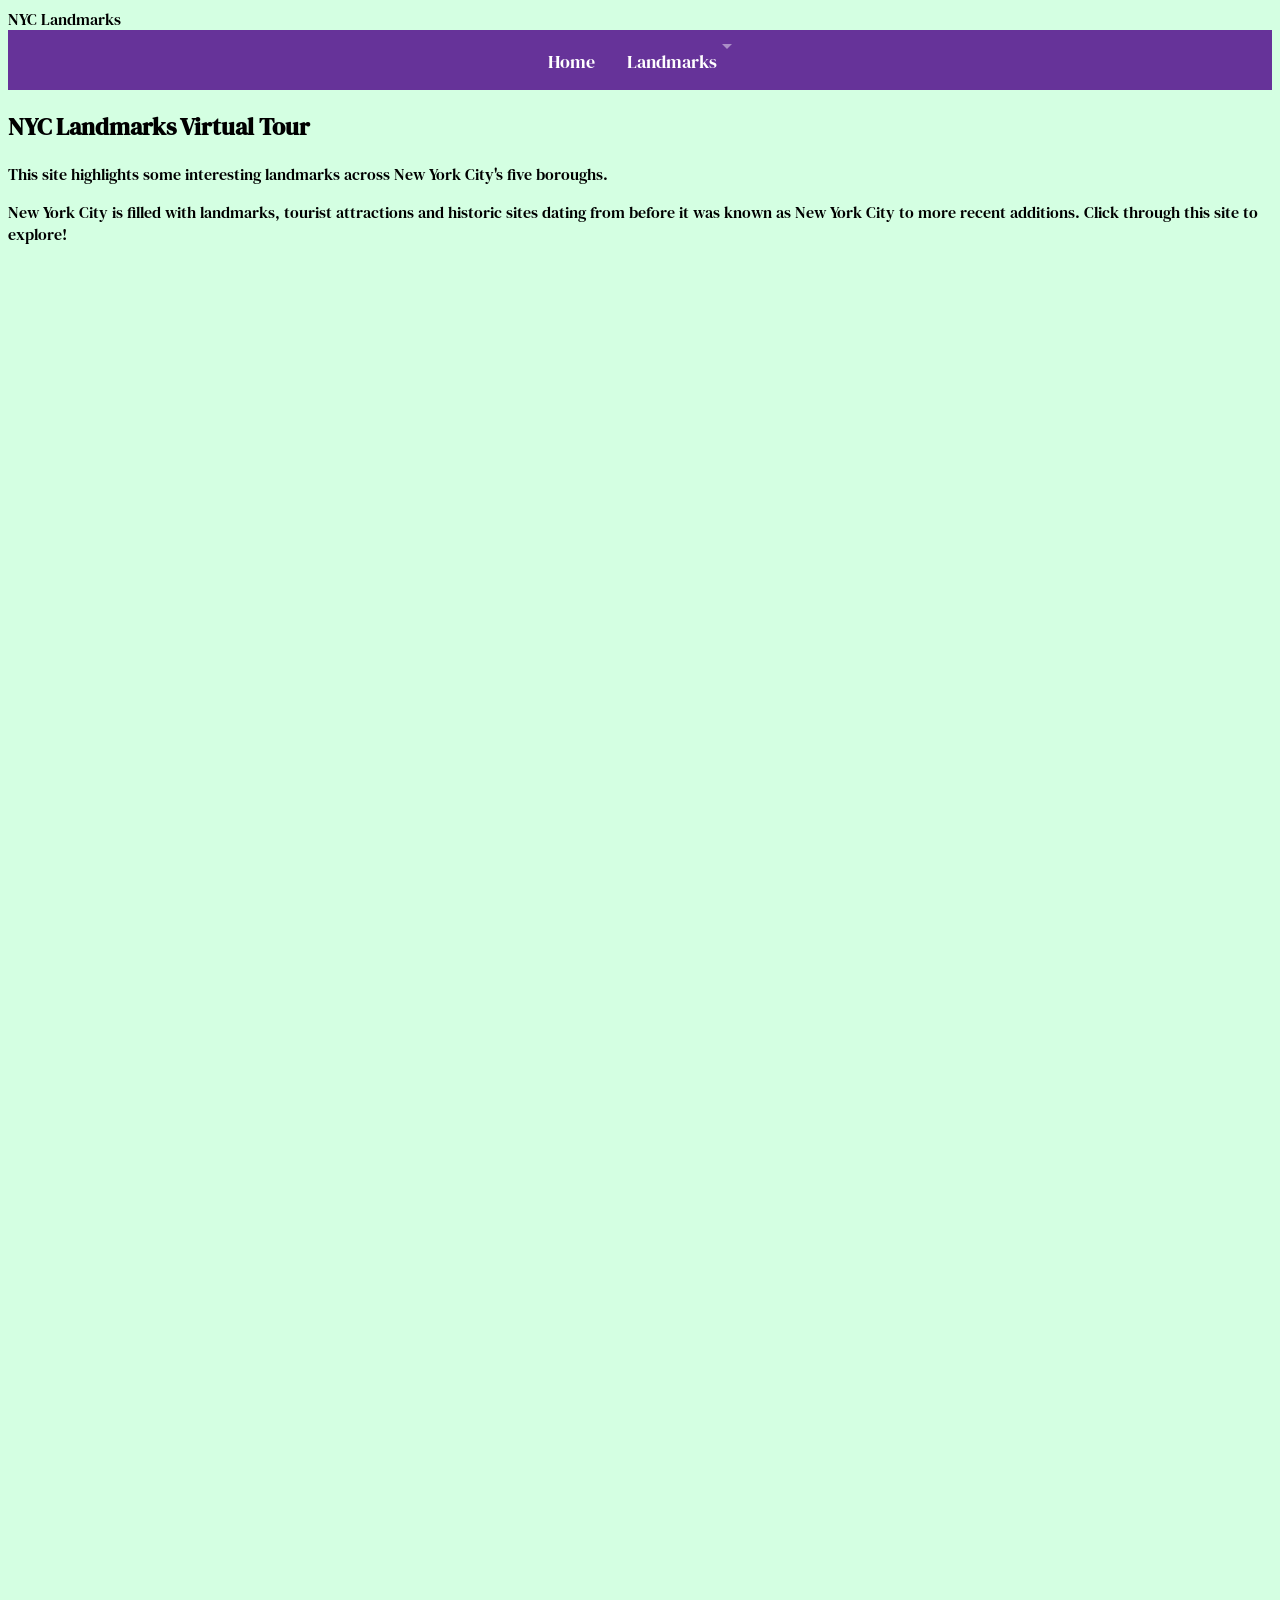
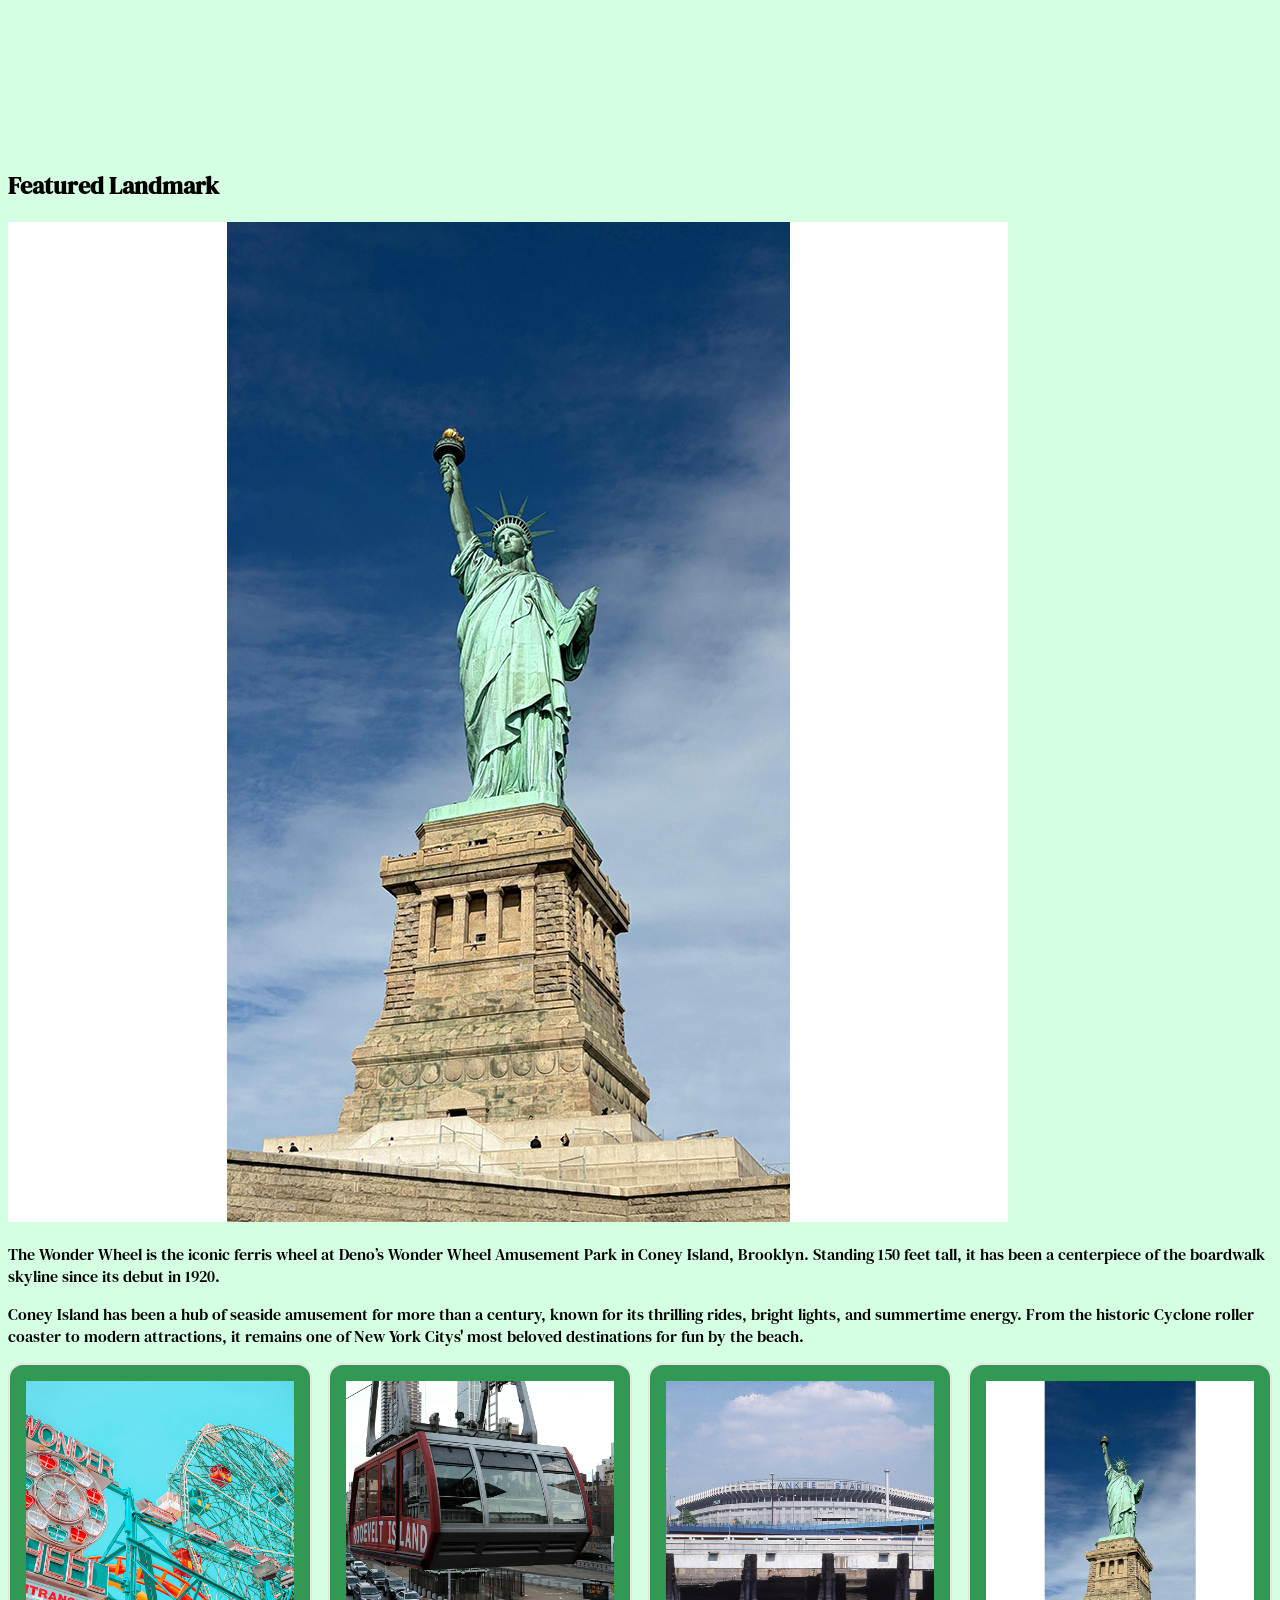
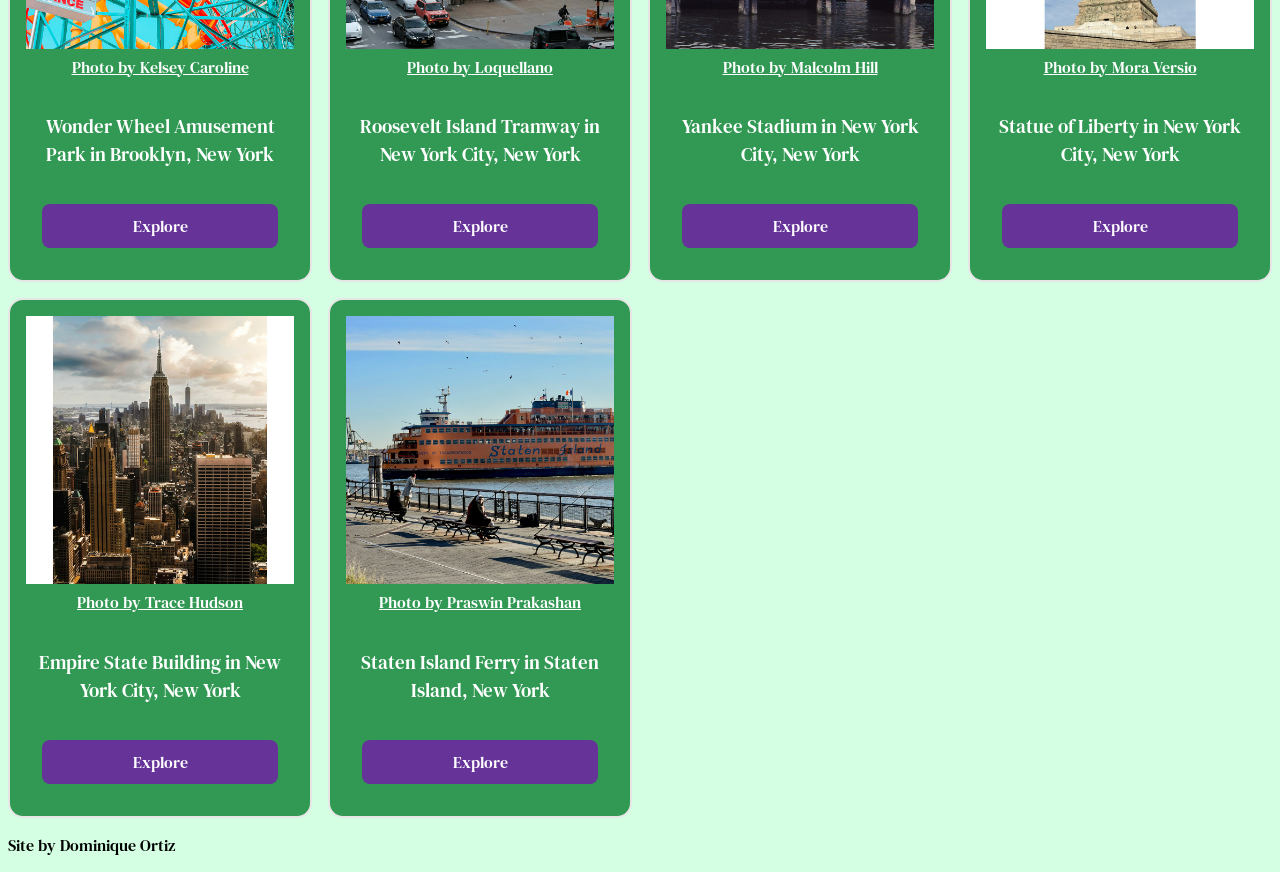
==== commit 22c833b3: "Changed image fold links to reflect the correct capitalization of the file name." ====
--- a/index.html
+++ b/index.html
@@ -59,12 +59,12 @@
                 <picture>
                     <!-- Large screens (desktop/tablet) -->
                     <source media="(min-width: 645px)"
-                        srcset="images/square/pexels-mora-versio-2150673251-34091093_square.jpg">
+                        srcset="images/Square/pexels-mora-versio-2150673251-34091093_square.jpg">
                     <!-- Small screens (mobile) -->
                     <source media="(max-width: 644px)"
-                        srcset="images/square/pexels-mora-versio-2150673251-34091093_square.jpg">
+                        srcset="images/Square/pexels-mora-versio-2150673251-34091093_square.jpg">
                     <!-- Fallback image -->
-                    <img src="images/square/pexels-mora-versio-2150673251-34091093_square.jpg"
+                    <img src="images/Square/pexels-mora-versio-2150673251-34091093_square.jpg"
                         alt="Statue of Liberty in New York City, New York">
                 </picture>
                 <p>The Wonder Wheel is the iconic ferris wheel at Deno’s Wonder Wheel Amusement Park in Coney Island,
@@ -84,7 +84,7 @@
             <div class="landmark-grid">
                 <div class="card">
                     <figure>
-                        <img src="images/square/pexels-kelsey-caroline-774981359-19122990_square.jpg"
+                        <img src="images/Square/pexels-kelsey-caroline-774981359-19122990_square.jpg"
                             alt="Wonder Wheel at Deno's Wonder Wheel Amusement Park in Brooklyn, New York">
                         <figcaption class="text-caption">
                             <a
@@ -101,7 +101,7 @@
 
                 <div class="card">
                     <figure>
-                        <img src="images/square/pexels-loquellano-12404963_square.jpg"
+                        <img src="images/Square/pexels-loquellano-12404963_square.jpg"
                             alt="Roosevelt Island Tramway in New York City, New York">
                         <figcaption class="text-caption">
                             <a
@@ -118,7 +118,7 @@
 
                 <div class="card">
                     <figure>
-                        <img src="images/square/pexels-malcolmhill-12360516_square.jpg"
+                        <img src="images/Square/pexels-malcolmhill-12360516_square.jpg"
                             alt="Yankee Stadium in New York City, New York">
                         <figcaption class="text-caption">
                             <a href="https://www.pexels.com/photo/yankee-stadium-in-new-york-city-new-york-12360516/">Photo
@@ -135,7 +135,7 @@
 
                 <div class="card">
                     <figure>
-                        <img src="images/square/pexels-mora-versio-2150673251-34091093_square.jpg"
+                        <img src="images/Square/pexels-mora-versio-2150673251-34091093_square.jpg"
                             alt="Statue of Liberty in New York City, New York">
                         <figcaption class="text-caption">
                             <a
@@ -151,7 +151,7 @@
                 </div>
                 <div class="card">
                     <figure>
-                        <img src="images/square/pexels-tracehudson-2424391_square.jpg"
+                        <img src="images/Square/pexels-tracehudson-2424391_square.jpg"
                             alt=" the Empire State Building in New York City, New York">
                         <figcaption class="text-caption">
                             <a
@@ -169,7 +169,7 @@
 
                 <div class="card">
                     <figure>
-                        <img src="images/square/praswin-prakashan-YOCN1a1m_dg-unsplash_square.jpg"
+                        <img src="images/Square/praswin-prakashan-YOCN1a1m_dg-unsplash_square.jpg"
                             alt="the Staten Island Ferry in Staten Island, New York">
                         <figcaption class="text-caption">
                             <a href="https://unsplash.com/photos/a-large-ferry-boat-in-a-body-of-water-YOCN1a1m_dg">Photo
